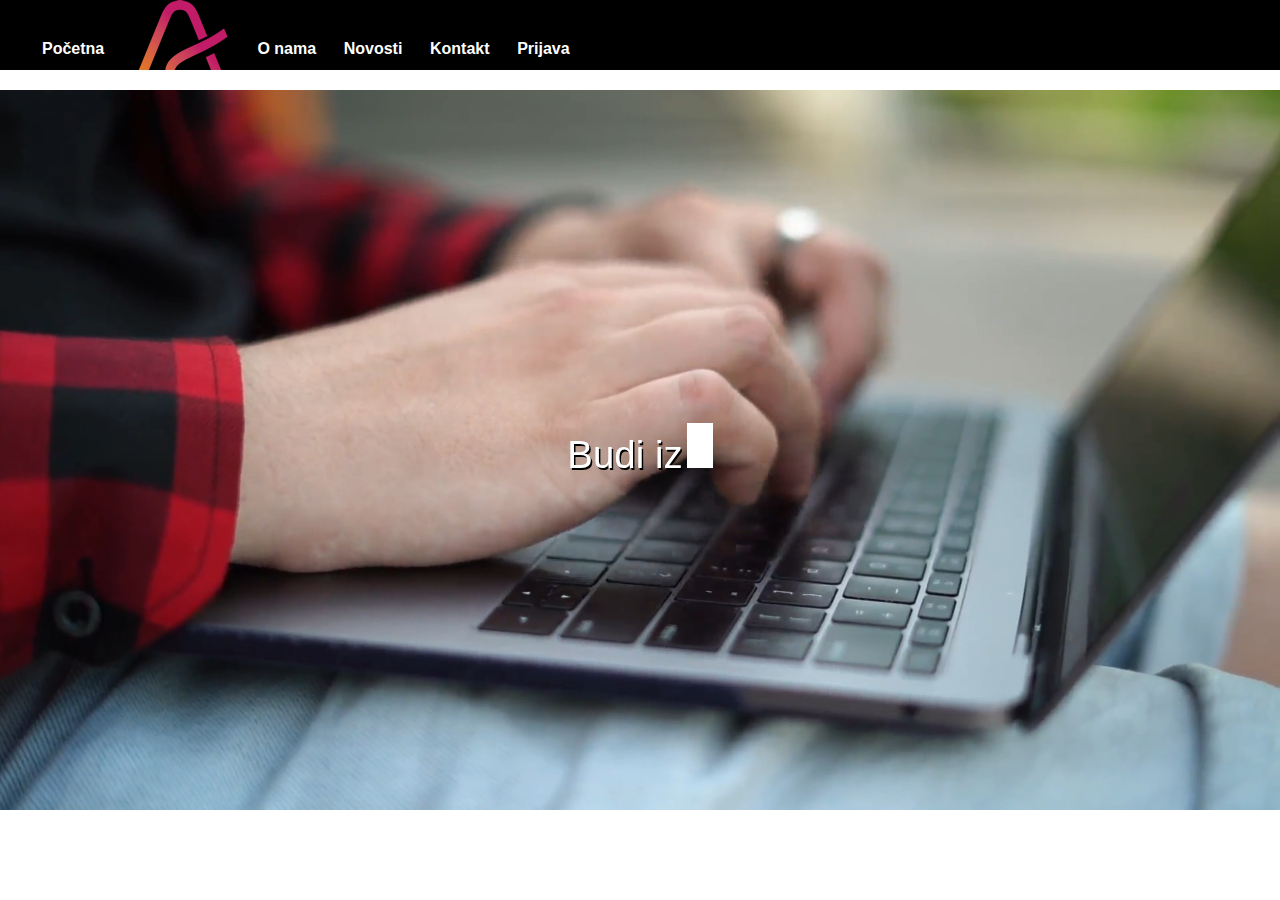
==== html/index.html @ 0bfa4423 "Drop down and table still need work" ====
<!DOCTYPE html>
<html lang="en">
<head>
    <meta charset="UTF-8">
    <title>ALGEBRA</title>
    <meta name="viewport" content="width=device-width, initial-scale=1.0">
    <link href="..\css\Index.css" rel="stylesheet">
    <link href="..\css\Nav-Bar.css" rel="stylesheet">
    <link href="..\img\Algebra-logo.png" rel="icon" type="image/x-icon">
</head>

<body>

    
    <div id="head">
        <ol id="nav-bar">
            <li><a href="index.html"><i class="nav-link"></i>Početna</a></li>
            <li><img src="..\img\Algebra-logo.png" alt="Algebra-logo.png"></li>
            <li><a href="about.html"><i class="nav-link"></i>O nama</a></li>
            <li><a href="news.html"><i class="nav-link"></i>Novosti</a></li>
            <li id="nastavni_plan" ><a href="plan.html"><i class="nav-link"></i>Nastavni plan</a></li>
            <li><a href="contact.html"><i class="nav-link"></i>Kontakt</a></li>
            <li><a href="login.html"><i class="nav-link"></i>Prijava</a></li>
        </ol>
    </div>
    
    <div id="main">
        
        <video id="videoMain" type="video/mp4" autoplay muted loop>
            <source src="..\vid\typingOnlaptop.mp4" type="video/mp4">
        </video>
        
        <div id=text_animation class="textAnimation">
            <span id="sentence" class="sentence"></span>
            <span id="zaiskri" class="sentence"></span>
            <span class="input-cursor"></span>
        </div>
        
    </div>
    
<script src="https://ajax.googleapis.com/ajax/libs/jquery/3.7.0/jquery.min.js"></script>
<script src="..\js\restricted_pages.js"></script>
<script src="..\js\index.js"></script>

</body>

</html>
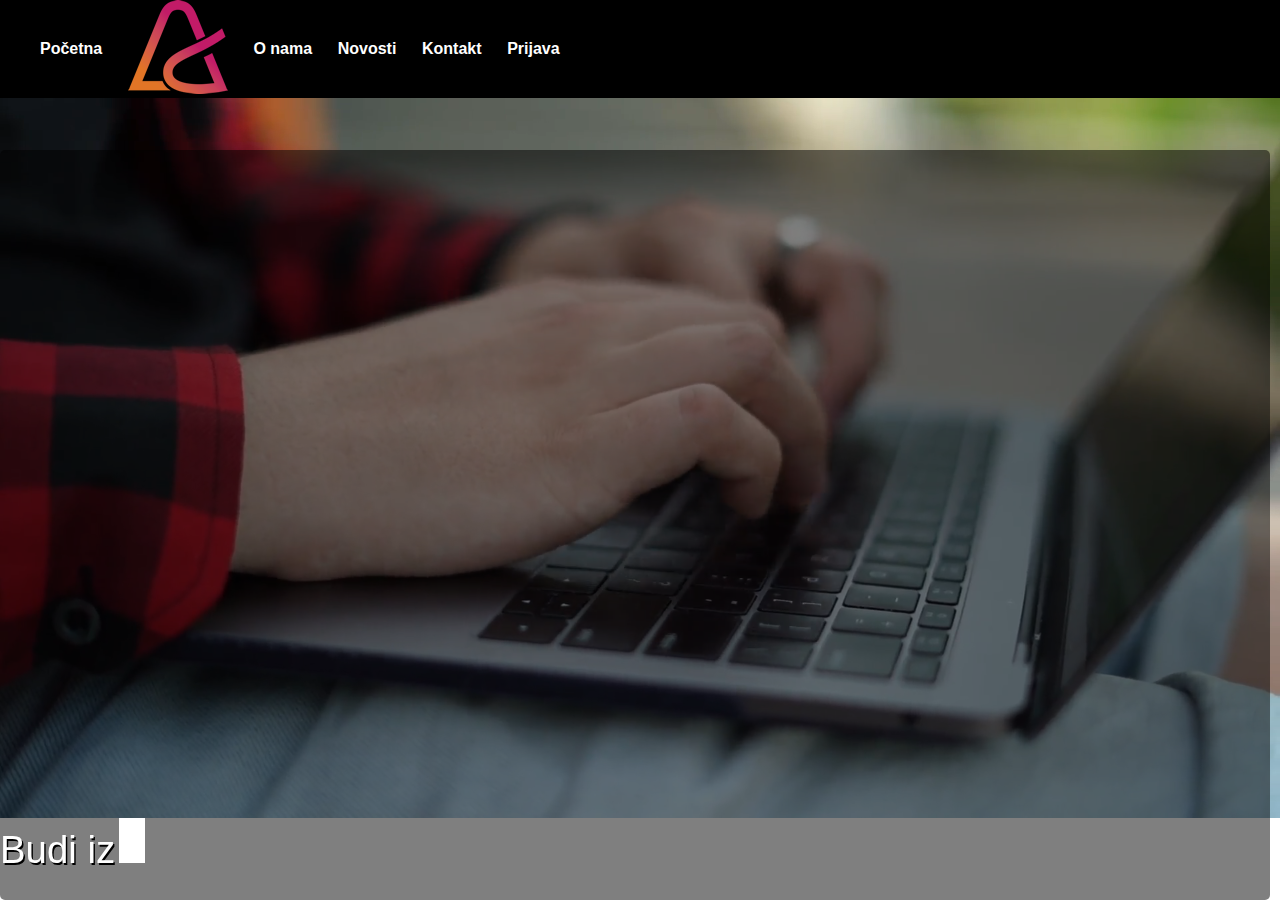
==== commit f8ce6365: "Fix na dropdown. Style fixes in progress." ====
--- a/html/index.html
+++ b/html/index.html
@@ -1,42 +1,71 @@
 <!DOCTYPE html>
 <html lang="en">
 <head>
-    <meta charset="UTF-8">
-    <title>ALGEBRA</title>
-    <meta name="viewport" content="width=device-width, initial-scale=1.0">
-    <link href="..\css\Index.css" rel="stylesheet">
-    <link href="..\css\Nav-Bar.css" rel="stylesheet">
-    <link href="..\img\Algebra-logo.png" rel="icon" type="image/x-icon">
+  <meta charset="UTF-8">
+  <title>ALGEBRA</title>
+  <meta name="viewport" content="width=device-width, initial-scale=1.0">
+  <link href="..\css\Index.css" rel="stylesheet">
+  <link href="..\css\main.css" rel="stylesheet">
+  <link href="..\img\Algebra-logo.png" rel="icon" type="image/x-icon">
 </head>
 
-<body>
-
-    
-    <div id="head">
-        <ol id="nav-bar">
-            <li><a href="index.html"><i class="nav-link"></i>Početna</a></li>
-            <li><img src="..\img\Algebra-logo.png" alt="Algebra-logo.png"></li>
-            <li><a href="about.html"><i class="nav-link"></i>O nama</a></li>
-            <li><a href="news.html"><i class="nav-link"></i>Novosti</a></li>
-            <li id="nastavni_plan" ><a href="plan.html"><i class="nav-link"></i>Nastavni plan</a></li>
-            <li><a href="contact.html"><i class="nav-link"></i>Kontakt</a></li>
-            <li><a href="login.html"><i class="nav-link"></i>Prijava</a></li>
-        </ol>
+<body style="margin: 0;">
+  <div id="head">
+    <ol id="nav-bar" class="nav-bar">
+      <li class="nav-item">
+        <a class="nav-item-anchor" href="index.html" tabindex="1">
+          <i class="nav-link"></i>
+          Početna
+        </a>
+      </li>
+      <li class="nav-item">
+        <img src="..\img\Algebra-logo.png" alt="Algebra-logo.png">
+      </li>
+      <li class="nav-item">
+        <a class="nav-item-anchor" href="about.html" tabindex="2">
+          <i class="nav-link"></i>
+          O nama
+        </a>
+      </li>
+      <li class="nav-item">
+        <a class="nav-item-anchor" href="news.html" tabindex="3">
+          <i class="nav-link"></i>
+          Novosti
+        </a>
+      </li>
+      <li class="nav-item" id="nastavni_plan" tabindex="4">
+        <a  class="nav-item-anchor" href="plan.html">
+          <i class="nav-link"></i>
+          Nastavni plan
+        </a>
+      </li>
+      <li class="nav-item">
+        <a class="nav-item-anchor" href="contact.html" tabindex="5">
+          <i class="nav-link"></i>
+          Kontakt
+        </a>
+      </li>
+      <li class="nav-item">
+        <a class="nav-item-anchor" href="login.html" tabindex="6">
+          <i class="nav-link"></i>
+          Prijava
+        </a>
+      </li>
+    </ol>
+  </div>
+  <div id="main" class="main-body">
+    <div class="content">
+      <video id="videoMain" type="video/mp4" autoplay muted loop>
+        <source src="..\vid\typingOnlaptop.mp4" type="video/mp4">
+      </video>
+      <div id=text_animation class="textAnimation">
+        <span id="sentence" class="sentence"></span>
+        <span id="zaiskri" class="sentence"></span>
+        <span class="input-cursor"></span>
+      </div>
     </div>
-    
-    <div id="main">
-        
-        <video id="videoMain" type="video/mp4" autoplay muted loop>
-            <source src="..\vid\typingOnlaptop.mp4" type="video/mp4">
-        </video>
-        
-        <div id=text_animation class="textAnimation">
-            <span id="sentence" class="sentence"></span>
-            <span id="zaiskri" class="sentence"></span>
-            <span class="input-cursor"></span>
-        </div>
-        
-    </div>
+      
+  </div>
     
 <script src="https://ajax.googleapis.com/ajax/libs/jquery/3.7.0/jquery.min.js"></script>
 <script src="..\js\restricted_pages.js"></script>
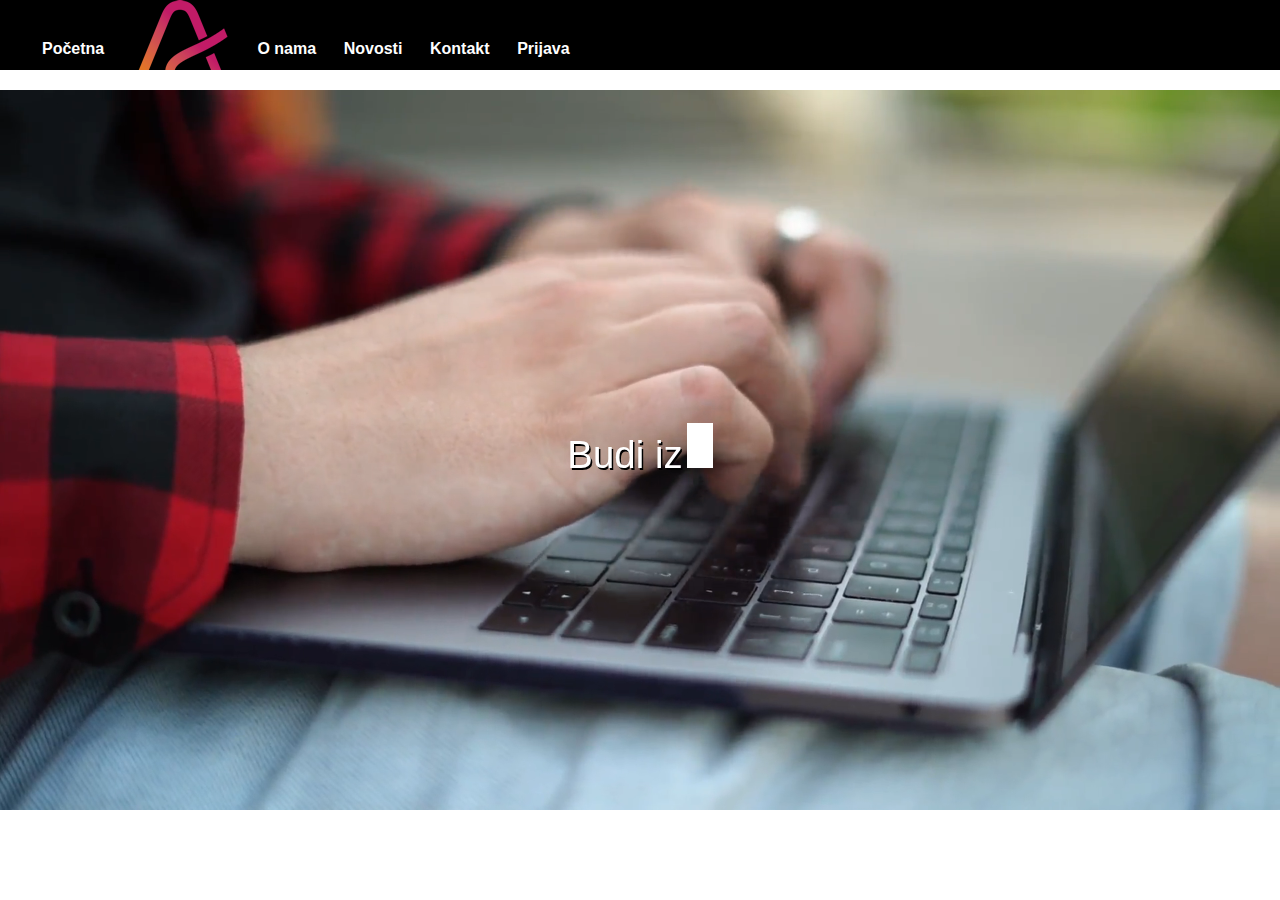
==== commit 5754239b: "Revert "Fix na dropdown. Style fixes in progress."" ====
--- a/html/index.html
+++ b/html/index.html
@@ -1,71 +1,42 @@
 <!DOCTYPE html>
 <html lang="en">
 <head>
-  <meta charset="UTF-8">
-  <title>ALGEBRA</title>
-  <meta name="viewport" content="width=device-width, initial-scale=1.0">
-  <link href="..\css\Index.css" rel="stylesheet">
-  <link href="..\css\main.css" rel="stylesheet">
-  <link href="..\img\Algebra-logo.png" rel="icon" type="image/x-icon">
+    <meta charset="UTF-8">
+    <title>ALGEBRA</title>
+    <meta name="viewport" content="width=device-width, initial-scale=1.0">
+    <link href="..\css\Index.css" rel="stylesheet">
+    <link href="..\css\Nav-Bar.css" rel="stylesheet">
+    <link href="..\img\Algebra-logo.png" rel="icon" type="image/x-icon">
 </head>
 
-<body style="margin: 0;">
-  <div id="head">
-    <ol id="nav-bar" class="nav-bar">
-      <li class="nav-item">
-        <a class="nav-item-anchor" href="index.html" tabindex="1">
-          <i class="nav-link"></i>
-          Početna
-        </a>
-      </li>
-      <li class="nav-item">
-        <img src="..\img\Algebra-logo.png" alt="Algebra-logo.png">
-      </li>
-      <li class="nav-item">
-        <a class="nav-item-anchor" href="about.html" tabindex="2">
-          <i class="nav-link"></i>
-          O nama
-        </a>
-      </li>
-      <li class="nav-item">
-        <a class="nav-item-anchor" href="news.html" tabindex="3">
-          <i class="nav-link"></i>
-          Novosti
-        </a>
-      </li>
-      <li class="nav-item" id="nastavni_plan" tabindex="4">
-        <a  class="nav-item-anchor" href="plan.html">
-          <i class="nav-link"></i>
-          Nastavni plan
-        </a>
-      </li>
-      <li class="nav-item">
-        <a class="nav-item-anchor" href="contact.html" tabindex="5">
-          <i class="nav-link"></i>
-          Kontakt
-        </a>
-      </li>
-      <li class="nav-item">
-        <a class="nav-item-anchor" href="login.html" tabindex="6">
-          <i class="nav-link"></i>
-          Prijava
-        </a>
-      </li>
-    </ol>
-  </div>
-  <div id="main" class="main-body">
-    <div class="content">
-      <video id="videoMain" type="video/mp4" autoplay muted loop>
-        <source src="..\vid\typingOnlaptop.mp4" type="video/mp4">
-      </video>
-      <div id=text_animation class="textAnimation">
-        <span id="sentence" class="sentence"></span>
-        <span id="zaiskri" class="sentence"></span>
-        <span class="input-cursor"></span>
-      </div>
+<body>
+
+    
+    <div id="head">
+        <ol id="nav-bar">
+            <li><a href="index.html"><i class="nav-link"></i>Početna</a></li>
+            <li><img src="..\img\Algebra-logo.png" alt="Algebra-logo.png"></li>
+            <li><a href="about.html"><i class="nav-link"></i>O nama</a></li>
+            <li><a href="news.html"><i class="nav-link"></i>Novosti</a></li>
+            <li id="nastavni_plan" ><a href="plan.html"><i class="nav-link"></i>Nastavni plan</a></li>
+            <li><a href="contact.html"><i class="nav-link"></i>Kontakt</a></li>
+            <li><a href="login.html"><i class="nav-link"></i>Prijava</a></li>
+        </ol>
     </div>
-      
-  </div>
+    
+    <div id="main">
+        
+        <video id="videoMain" type="video/mp4" autoplay muted loop>
+            <source src="..\vid\typingOnlaptop.mp4" type="video/mp4">
+        </video>
+        
+        <div id=text_animation class="textAnimation">
+            <span id="sentence" class="sentence"></span>
+            <span id="zaiskri" class="sentence"></span>
+            <span class="input-cursor"></span>
+        </div>
+        
+    </div>
     
 <script src="https://ajax.googleapis.com/ajax/libs/jquery/3.7.0/jquery.min.js"></script>
 <script src="..\js\restricted_pages.js"></script>
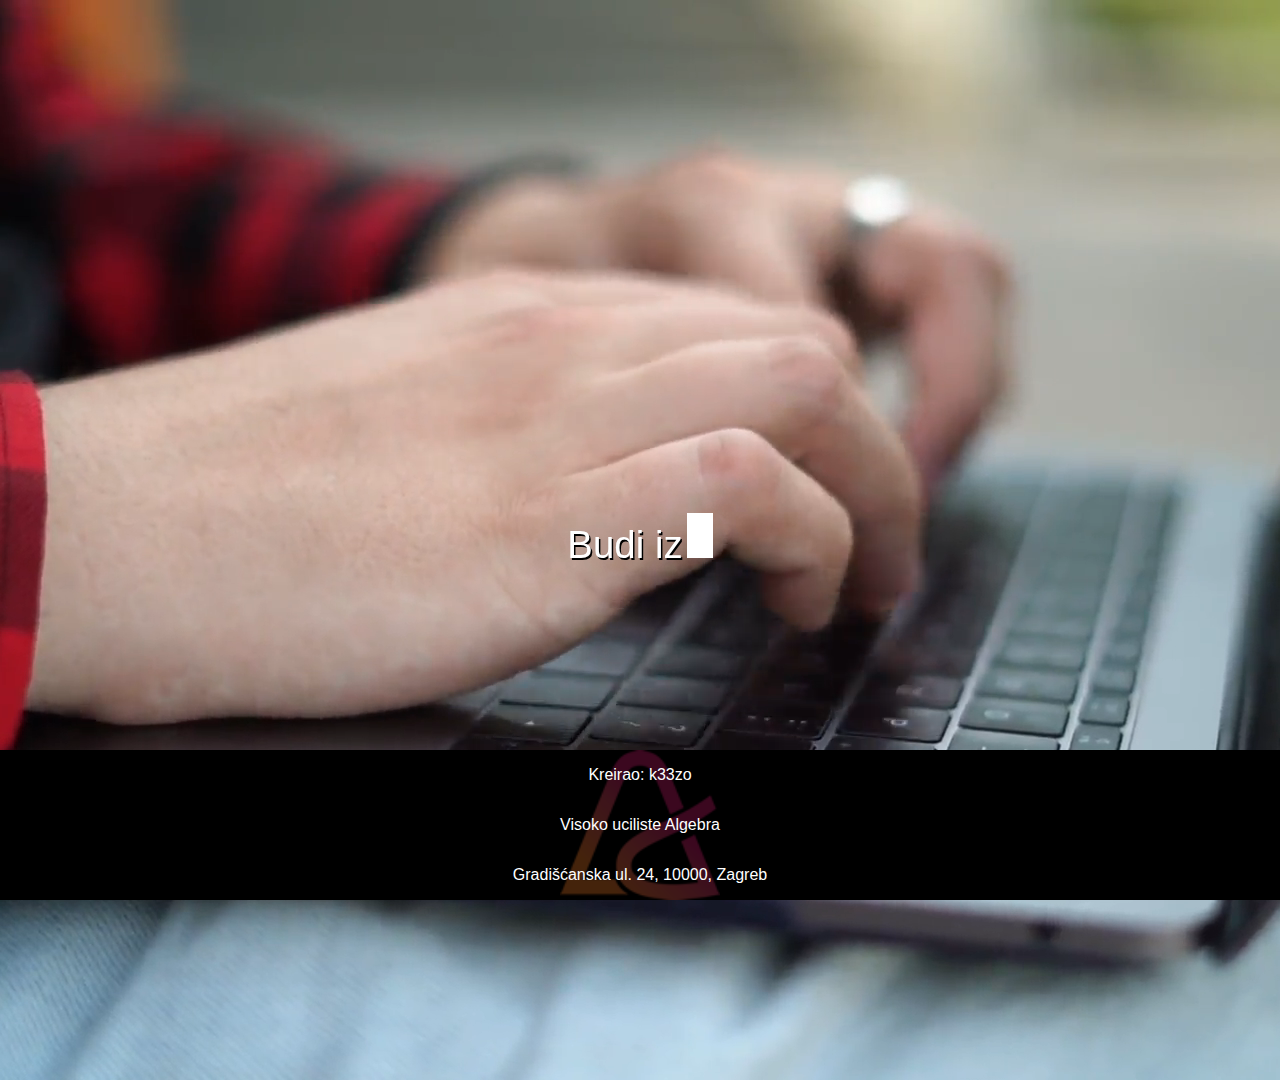
==== commit aaf5cc9e: "style-stuff" ====
--- a/html/index.html
+++ b/html/index.html
@@ -1,42 +1,82 @@
 <!DOCTYPE html>
 <html lang="en">
 <head>
-    <meta charset="UTF-8">
-    <title>ALGEBRA</title>
-    <meta name="viewport" content="width=device-width, initial-scale=1.0">
-    <link href="..\css\Index.css" rel="stylesheet">
-    <link href="..\css\Nav-Bar.css" rel="stylesheet">
-    <link href="..\img\Algebra-logo.png" rel="icon" type="image/x-icon">
+  <meta charset="UTF-8">
+  <title>ALGEBRA</title>
+  <meta name="viewport" content="width=device-width, initial-scale=1.0">
+  <link href="..\css\Index.css" rel="stylesheet">
+  <link href="..\css\main.css" rel="stylesheet">
+  <link href="..\img\Algebra-logo.png" rel="icon" type="image/x-icon">
 </head>
 
 <body>
+  <!-- Header -->
+  <div id="head">
+    <ol id="nav-bar" class="nav-bar">
+      <li class="nav-item">
+        <a class="nav-item-anchor" href="index.html" tabindex="1">
+          <i class="nav-link"></i>
+          Početna
+        </a>
+      </li>
+      <li class="nav-item">
+        <img src="..\img\Algebra-logo.png" alt="Algebra-logo.png">
+      </li>
+      <li class="nav-item">
+        <a class="nav-item-anchor" href="about.html" tabindex="2">
+          <i class="nav-link"></i>
+          O nama
+        </a>
+      </li>
+      <li class="nav-item">
+        <a class="nav-item-anchor" href="news.html" tabindex="3">
+          <i class="nav-link"></i>
+          Novosti
+        </a>
+      </li>
+      <li class="nav-item" id="nastavni_plan" tabindex="4">
+        <a  class="nav-item-anchor" href="plan.html">
+          <i class="nav-link"></i>
+          Nastavni plan
+        </a>
+      </li>
+      <li class="nav-item">
+        <a class="nav-item-anchor" href="contact.html" tabindex="5">
+          <i class="nav-link"></i>
+          Kontakt
+        </a>
+      </li>
+      <li class="nav-item">
+        <a class="nav-item-anchor" href="login.html" tabindex="6">
+          <i class="nav-link"></i>
+          Prijava
+        </a>
+      </li>
+    </ol>
+  </div>
 
+  <!-- Body -->
+  <div id="main" class="main-body">
     
-    <div id="head">
-        <ol id="nav-bar">
-            <li><a href="index.html"><i class="nav-link"></i>Početna</a></li>
-            <li><img src="..\img\Algebra-logo.png" alt="Algebra-logo.png"></li>
-            <li><a href="about.html"><i class="nav-link"></i>O nama</a></li>
-            <li><a href="news.html"><i class="nav-link"></i>Novosti</a></li>
-            <li id="nastavni_plan" ><a href="plan.html"><i class="nav-link"></i>Nastavni plan</a></li>
-            <li><a href="contact.html"><i class="nav-link"></i>Kontakt</a></li>
-            <li><a href="login.html"><i class="nav-link"></i>Prijava</a></li>
-        </ol>
+      <video id="videoMain" type="video/mp4" autoplay muted loop>
+        <source src="..\vid\typingOnlaptop.mp4" type="video/mp4">
+      </video>
+      <div id=text_animation class="textAnimation">
+        <span id="sentence" class="sentence"></span>
+        <span id="zaiskri" class="sentence"></span>
+        <span class="input-cursor"></span>
+      </div>
+  </div>
+
+  <!-- Footer -->
+  <div class="footer">
+    <div class="footer-text">
+      <p>Kreirao: k33zo</p>
+      <p>Visoko uciliste Algebra</p>
+      <p>Gradišćanska ul. 24, 10000, Zagreb</p>
     </div>
-    
-    <div id="main">
-        
-        <video id="videoMain" type="video/mp4" autoplay muted loop>
-            <source src="..\vid\typingOnlaptop.mp4" type="video/mp4">
-        </video>
-        
-        <div id=text_animation class="textAnimation">
-            <span id="sentence" class="sentence"></span>
-            <span id="zaiskri" class="sentence"></span>
-            <span class="input-cursor"></span>
-        </div>
-        
-    </div>
+    <img class="footer-logo" src="..\img\Algebra-logo.png" alt="Algebra-logo.png">
+  </div>
     
 <script src="https://ajax.googleapis.com/ajax/libs/jquery/3.7.0/jquery.min.js"></script>
 <script src="..\js\restricted_pages.js"></script>
